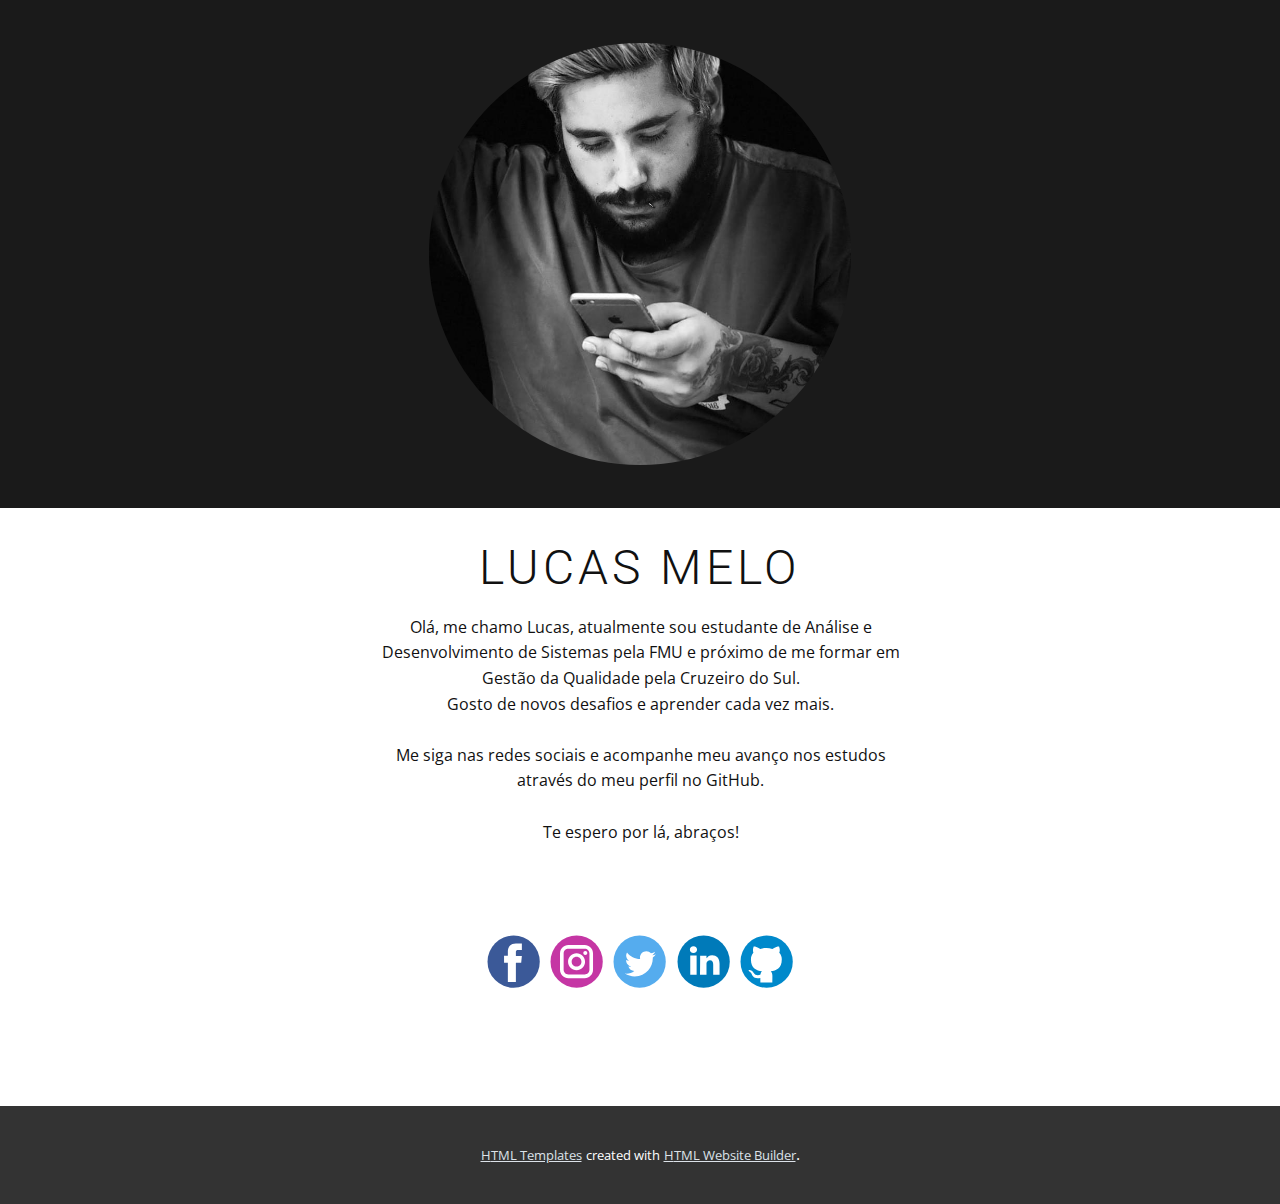
==== Portfólio.html @ 2c3827b5 "att" ====
<!DOCTYPE html>
<html style="font-size: 16px;">
  <head>
    <meta name="viewport" content="width=device-width, initial-scale=1.0">
    <meta charset="utf-8">
    <meta name="keywords" content="Creative Portfolio">
    <meta name="description" content="">
    <meta name="page_type" content="np-template-header-footer-from-plugin">
    <title>Portfólio</title>
    <link rel="stylesheet" href="nicepage.css" media="screen">
<link rel="stylesheet" href="Portfólio.css" media="screen">
    <script class="u-script" type="text/javascript" src="jquery-1.9.1.min.js" defer=""></script>
    <script class="u-script" type="text/javascript" src="nicepage.js" defer=""></script>
    <meta name="generator" content="Nicepage 4.10.5, nicepage.com">
    <link id="u-theme-google-font" rel="stylesheet" href="https://fonts.googleapis.com/css?family=Roboto:100,100i,300,300i,400,400i,500,500i,700,700i,900,900i|Open+Sans:300,300i,400,400i,500,500i,600,600i,700,700i,800,800i">
    
    
    <script type="application/ld+json">{
		"@context": "http://schema.org",
		"@type": "Organization",
		"name": ""
}</script>
    <meta name="theme-color" content="#afbbc7">
    <meta property="og:title" content="Portfólio">
    <meta property="og:type" content="website">
  </head>
  <body class="u-body u-xl-mode">
    <section class="u-align-center u-clearfix u-section-1" id="carousel_737b">
      <div class="u-align-center u-clearfix u-group-elements u-group-elements-1">
        <div class="u-expanded-width-lg u-expanded-width-xl u-grey-90 u-shape u-shape-rectangle u-shape-1"></div>
        <div class="u-expanded-width-sm u-grey-90 u-shape u-shape-rectangle u-shape-2"></div>
      </div>
      <div alt="" class="u-align-center u-image u-image-circle u-image-1" data-image-width="810" data-image-height="1080"></div>
      <h2 class="u-text u-text-1">Lucas melo</h2>
      <p class="u-align-center u-text u-text-2">Olá, me chamo Lucas, atualmente sou estudante de Análise e Desenvolvimento de Sistemas pela FMU e próximo de me formar em Gestão da Qualidade pela Cruzeiro do Sul.<br>Gosto de novos desafios e aprender cada vez mais.<br>
        <br>Me siga nas redes sociais e acompanhe meu avanço nos estudos através do meu perfil no GitHub.<br>
        <br>Te espero por lá, abraços!
      </p>
      <div class="u-social-icons u-spacing-10 u-social-icons-1">
        <a class="u-social-url" title="Facebook" target="_blank" href="https://www.facebook.com/lucaschmelo/"><span class="u-icon u-social-facebook u-social-icon u-icon-1"><svg class="u-svg-link" preserveAspectRatio="xMidYMin slice" viewBox="0 0 112 112" style=""><use xlink:href="#svg-71dc"></use></svg><svg class="u-svg-content" viewBox="0 0 112 112" x="0" y="0" id="svg-71dc"><circle fill="currentColor" cx="56.1" cy="56.1" r="55"></circle><path fill="#FFFFFF" d="M73.5,31.6h-9.1c-1.4,0-3.6,0.8-3.6,3.9v8.5h12.6L72,58.3H60.8v40.8H43.9V58.3h-8V43.9h8v-9.2
c0-6.7,3.1-17,17-17h12.5v13.9H73.5z"></path></svg></span>
        </a>
        <a class="u-social-url" title="Instagram" target="_blank" href="https://www.instagram.com/lucaschmelo/"><span class="u-icon u-social-icon u-social-instagram u-icon-2"><svg class="u-svg-link" preserveAspectRatio="xMidYMin slice" viewBox="0 0 112 112" style=""><use xlink:href="#svg-e512"></use></svg><svg class="u-svg-content" viewBox="0 0 112 112" x="0" y="0" id="svg-e512"><circle fill="currentColor" cx="56.1" cy="56.1" r="55"></circle><path fill="#FFFFFF" d="M55.9,38.2c-9.9,0-17.9,8-17.9,17.9C38,66,46,74,55.9,74c9.9,0,17.9-8,17.9-17.9C73.8,46.2,65.8,38.2,55.9,38.2
z M55.9,66.4c-5.7,0-10.3-4.6-10.3-10.3c-0.1-5.7,4.6-10.3,10.3-10.3c5.7,0,10.3,4.6,10.3,10.3C66.2,61.8,61.6,66.4,55.9,66.4z"></path><path fill="#FFFFFF" d="M74.3,33.5c-2.3,0-4.2,1.9-4.2,4.2s1.9,4.2,4.2,4.2s4.2-1.9,4.2-4.2S76.6,33.5,74.3,33.5z"></path><path fill="#FFFFFF" d="M73.1,21.3H38.6c-9.7,0-17.5,7.9-17.5,17.5v34.5c0,9.7,7.9,17.6,17.5,17.6h34.5c9.7,0,17.5-7.9,17.5-17.5V38.8
C90.6,29.1,82.7,21.3,73.1,21.3z M83,73.3c0,5.5-4.5,9.9-9.9,9.9H38.6c-5.5,0-9.9-4.5-9.9-9.9V38.8c0-5.5,4.5-9.9,9.9-9.9h34.5
c5.5,0,9.9,4.5,9.9,9.9V73.3z"></path></svg></span>
        </a>
        <a class="u-social-url" title="Twitter" target="_blank" href="https://twitter.com/lucaschmelo"><span class="u-icon u-social-icon u-social-twitter u-icon-3"><svg class="u-svg-link" preserveAspectRatio="xMidYMin slice" viewBox="0 0 112 112" style=""><use xlink:href="#svg-4687"></use></svg><svg class="u-svg-content" viewBox="0 0 112 112" x="0" y="0" id="svg-4687"><circle fill="currentColor" class="st0" cx="56.1" cy="56.1" r="55"></circle><path fill="#FFFFFF" d="M83.8,47.3c0,0.6,0,1.2,0,1.7c0,17.7-13.5,38.2-38.2,38.2C38,87.2,31,85,25,81.2c1,0.1,2.1,0.2,3.2,0.2
c6.3,0,12.1-2.1,16.7-5.7c-5.9-0.1-10.8-4-12.5-9.3c0.8,0.2,1.7,0.2,2.5,0.2c1.2,0,2.4-0.2,3.5-0.5c-6.1-1.2-10.8-6.7-10.8-13.1
c0-0.1,0-0.1,0-0.2c1.8,1,3.9,1.6,6.1,1.7c-3.6-2.4-6-6.5-6-11.2c0-2.5,0.7-4.8,1.8-6.7c6.6,8.1,16.5,13.5,27.6,14
c-0.2-1-0.3-2-0.3-3.1c0-7.4,6-13.4,13.4-13.4c3.9,0,7.3,1.6,9.8,4.2c3.1-0.6,5.9-1.7,8.5-3.3c-1,3.1-3.1,5.8-5.9,7.4
c2.7-0.3,5.3-1,7.7-2.1C88.7,43,86.4,45.4,83.8,47.3z"></path></svg></span>
        </a>
        <a class="u-social-url" target="_blank" data-type="LinkedIn" title="LinkedIn" href="https://www.linkedin.com/in/lucascdmelo/"><span class="u-icon u-social-icon u-social-linkedin u-icon-4"><svg class="u-svg-link" preserveAspectRatio="xMidYMin slice" viewBox="0 0 112 112" style=""><use xlink:href="#svg-0058"></use></svg><svg class="u-svg-content" viewBox="0 0 112 112" x="0" y="0" id="svg-0058"><circle fill="currentColor" cx="56.1" cy="56.1" r="55"></circle><path fill="#FFFFFF" d="M41.3,83.7H27.9V43.4h13.4V83.7z M34.6,37.9L34.6,37.9c-4.6,0-7.5-3.1-7.5-7c0-4,3-7,7.6-7s7.4,3,7.5,7
            C42.2,34.8,39.2,37.9,34.6,37.9z M89.6,83.7H76.2V62.2c0-5.4-1.9-9.1-6.8-9.1c-3.7,0-5.9,2.5-6.9,4.9c-0.4,0.9-0.4,2.1-0.4,3.3v22.5
            H48.7c0,0,0.2-36.5,0-40.3h13.4v5.7c1.8-2.7,5-6.7,12.1-6.7c8.8,0,15.4,5.8,15.4,18.1V83.7z"></path></svg></span>
        </a>
        <a class="u-social-url" target="_blank" data-type="Github" title="GitHub" href="https://github.com/lucaschmelo"><span class="u-icon u-social-github u-social-icon u-icon-5"><svg class="u-svg-link" preserveAspectRatio="xMidYMin slice" viewBox="0 0 112 112" style=""><use xlink:href="#svg-5aff"></use></svg><svg class="u-svg-content" viewBox="0 0 112 112" x="0" y="0" id="svg-5aff"><circle fill="currentColor" cx="56.1" cy="56.1" r="55"></circle><path fill="#FFFFFF" d="M88,51.3c0-5.5-1.9-10.2-5.3-13.7c0.6-1.3,2.3-6.5-0.5-13.5c0,0-4.2-1.4-14,5.3c-4.1-1.1-8.4-1.7-12.7-1.8
	c-4.3,0-8.7,0.6-12.7,1.8c-9.7-6.6-14-5.3-14-5.3c-2.8,7-1,12.2-0.5,13.5C25,41.2,23,45.7,23,51.3c0,19.6,11.9,23.9,23.3,25.2
	c-1.5,1.3-2.8,3.5-3.2,6.8c-3,1.3-10.2,3.6-14.9-4.3c0,0-2.7-4.9-7.8-5.3c0,0-5-0.1-0.4,3.1c0,0,3.3,1.6,5.6,7.5c0,0,3,9.1,17.2,6
	c0,4.3,0.1,8.3,0.1,9.5h25.2c0-1.7,0.1-7.2,0.1-14c0-4.7-1.7-7.9-3.4-9.4C76,75.2,88,70.9,88,51.3z"></path></svg></span>
        </a>
      </div>
    </section>
    
    
    
    <section class="u-backlink u-clearfix u-grey-80">
      <a class="u-link" href="html-templates" target="_blank">
        <span>HTML Templates</span>
      </a>
      <p class="u-text">
        <span>created with</span>
      </p>
      <a class="u-link" href="html-website-builder" target="_blank">
        <span>HTML Website Builder</span>
      </a>. 
    </section>
  </body>
</html>
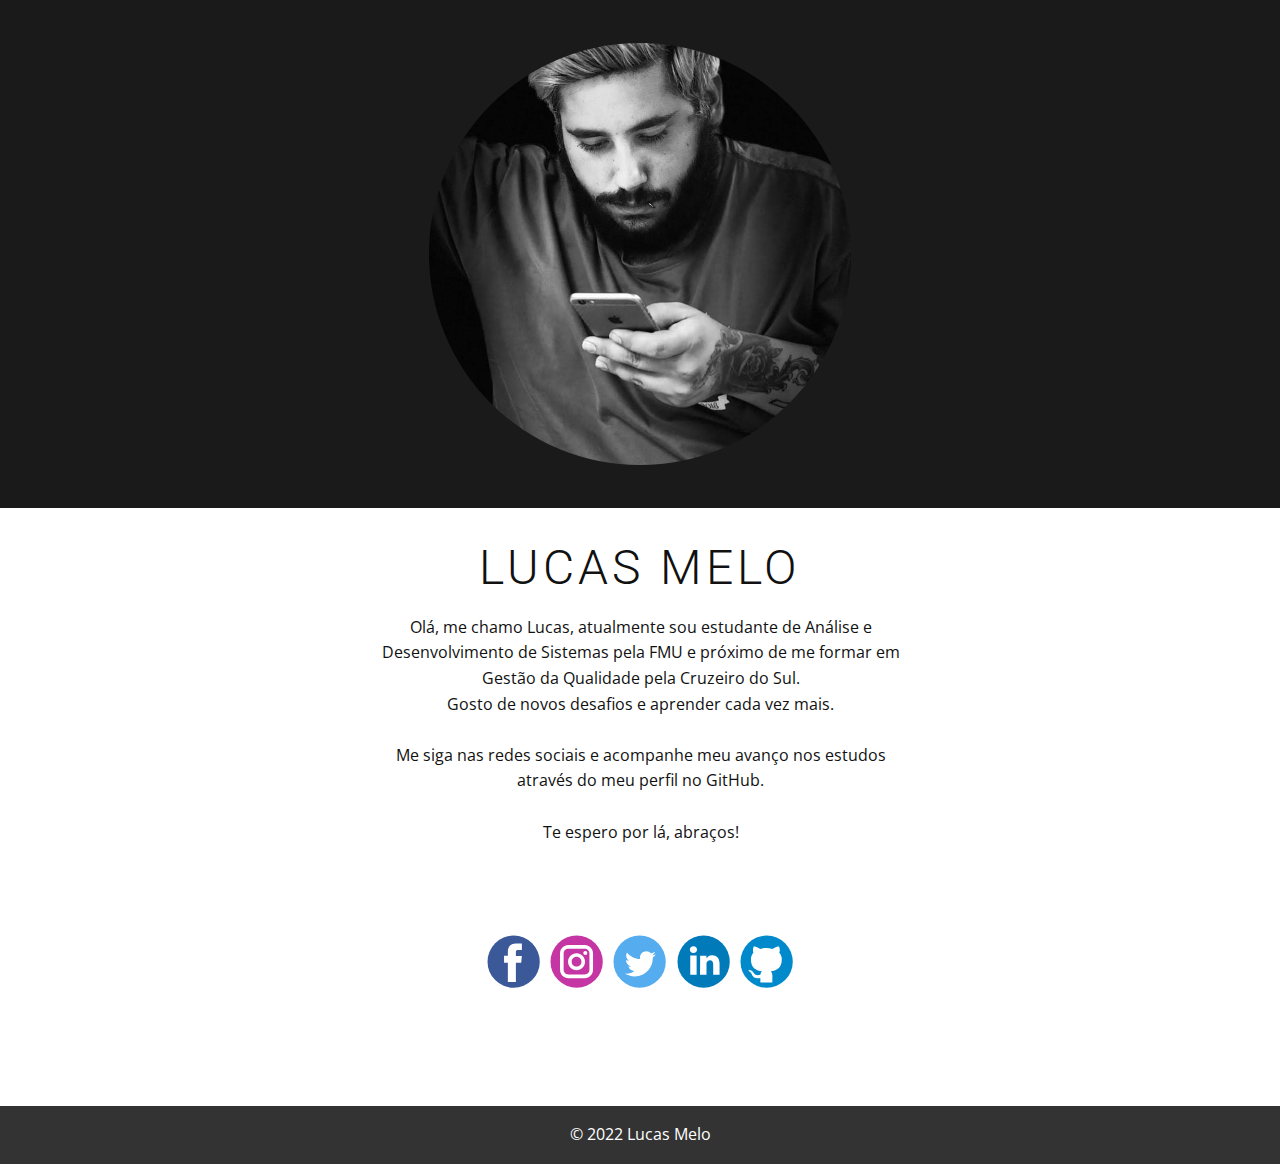
==== commit 21c5eb55: "Update Portfólio.html" ====
--- a/Portfólio.html
+++ b/Portfólio.html
@@ -66,15 +66,7 @@
     
     
     <section class="u-backlink u-clearfix u-grey-80">
-      <a class="u-link" href="html-templates" target="_blank">
-        <span>HTML Templates</span>
-      </a>
-      <p class="u-text">
-        <span>created with</span>
-      </p>
-      <a class="u-link" href="html-website-builder" target="_blank">
-        <span>HTML Website Builder</span>
-      </a>. 
+      © 2022 Lucas Melo
     </section>
   </body>
 </html>